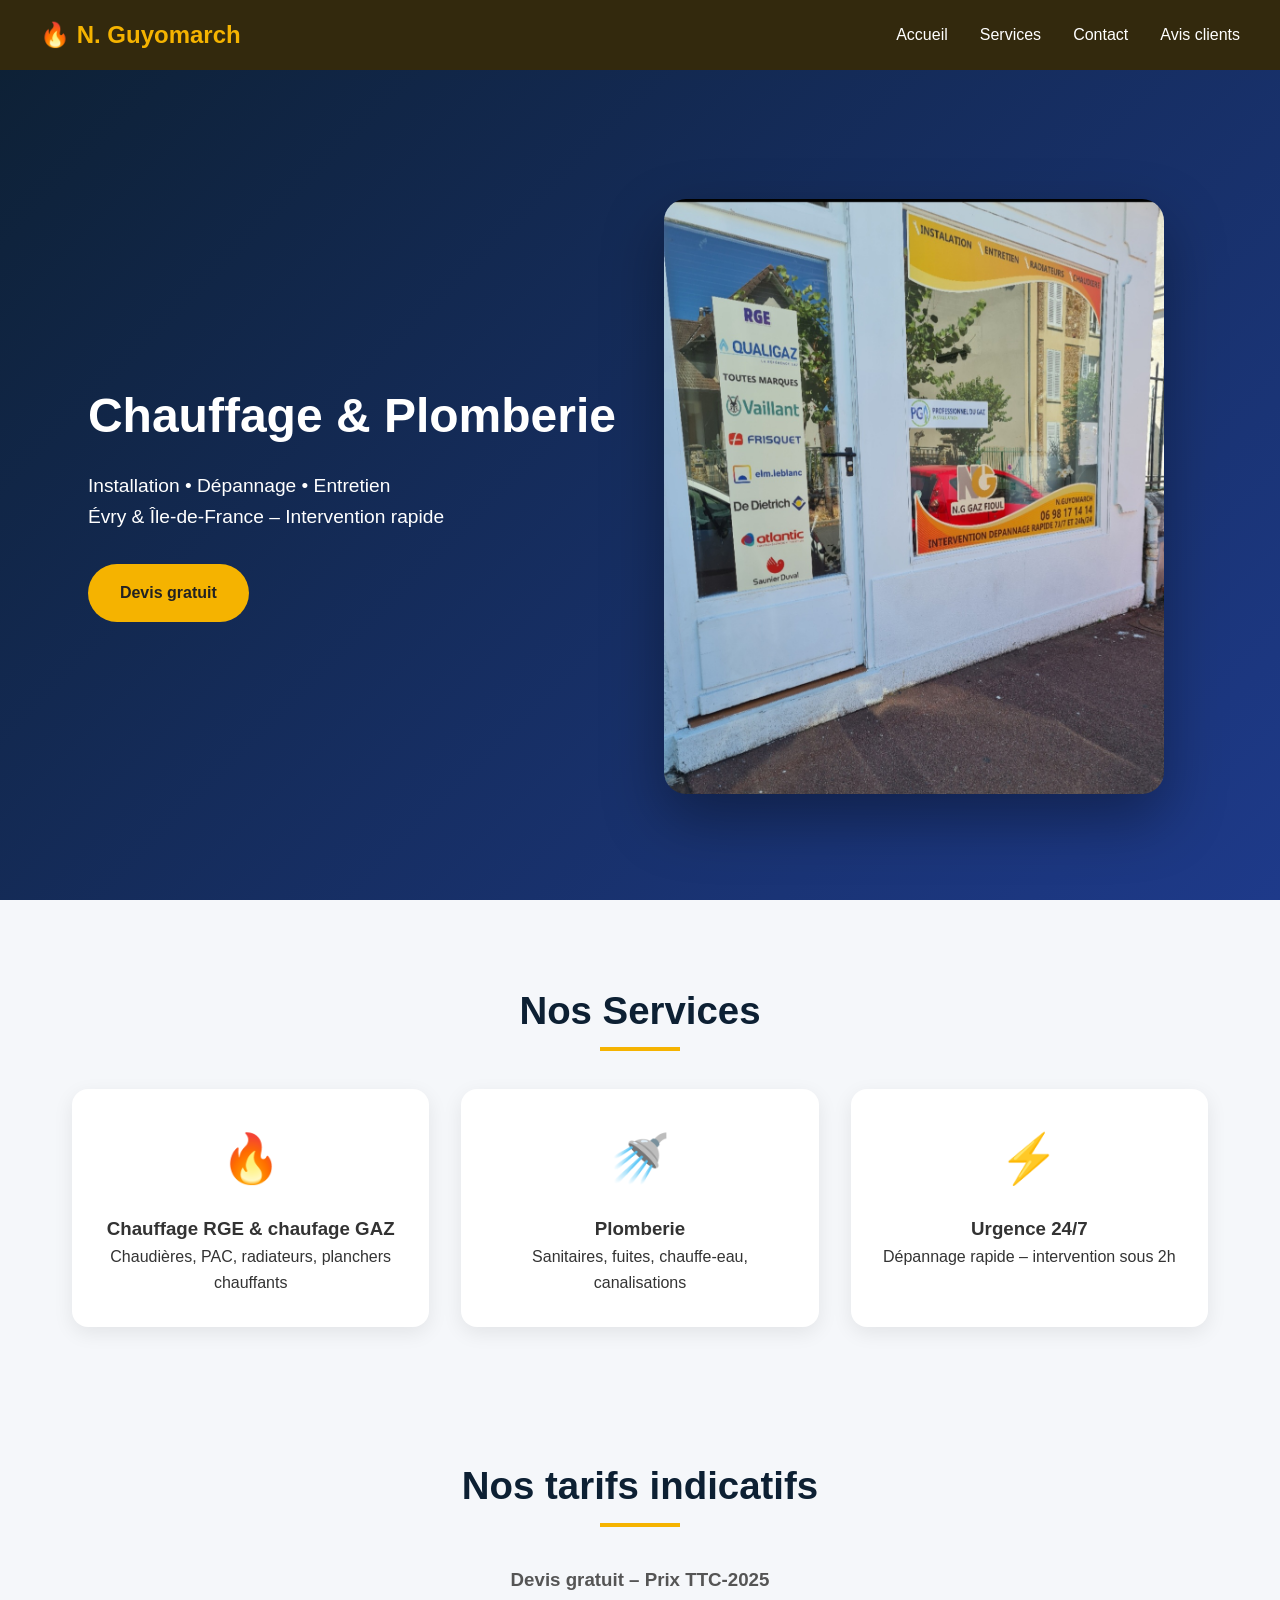
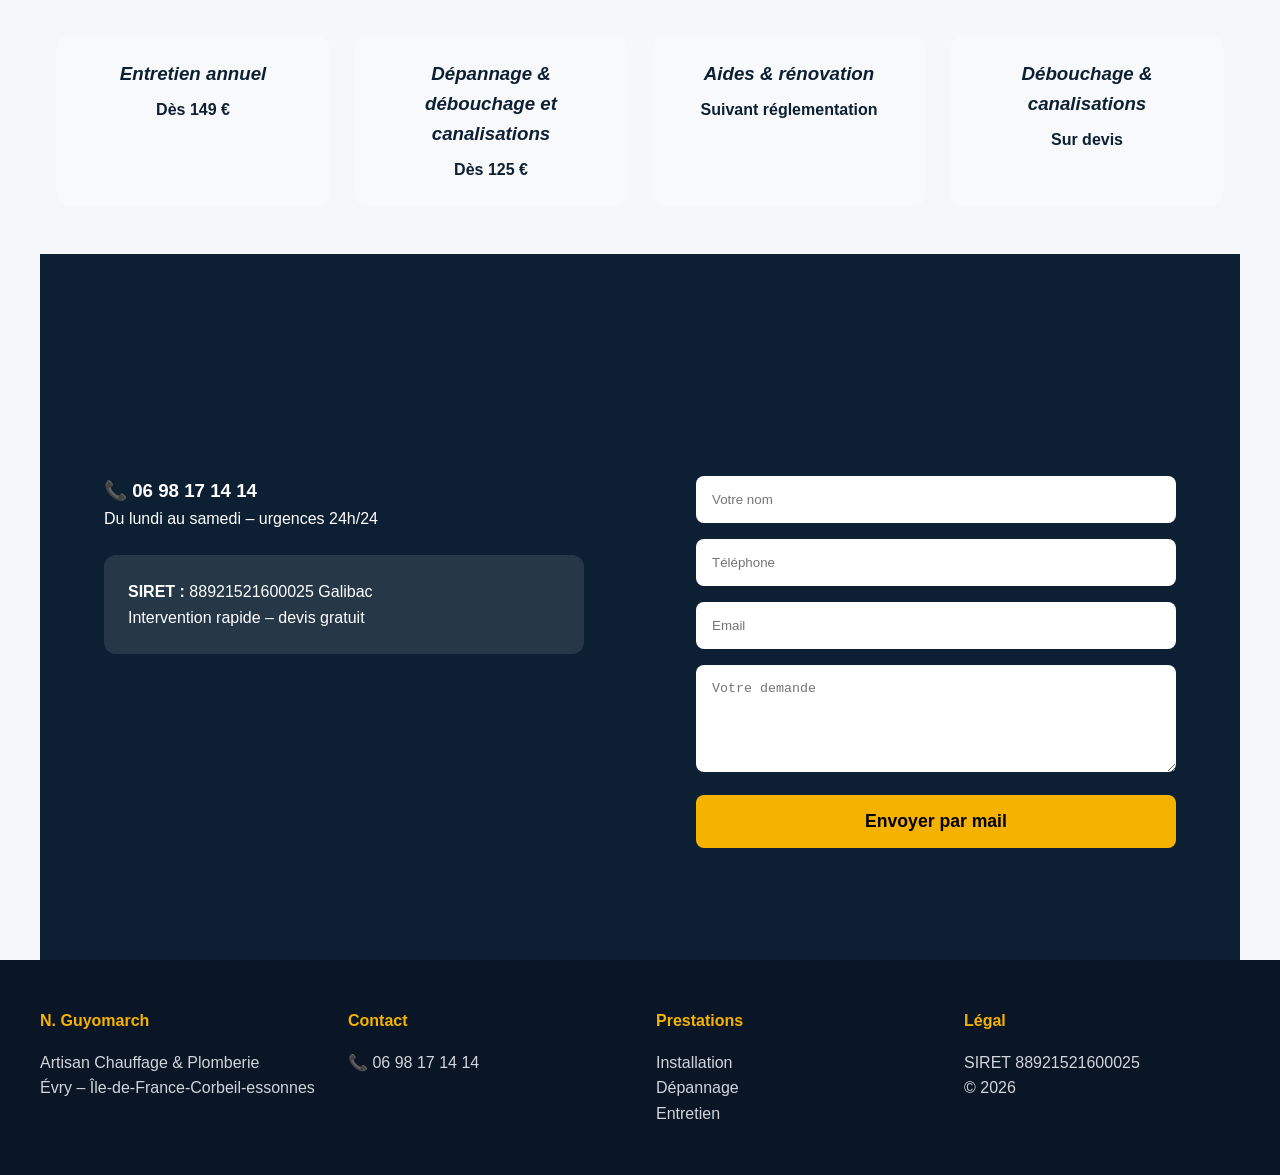
==== api/src/main/resources/static/index.html @ 582aec15 "Add frontend files to static" ====
<!doctype html>
<html lang="fr">
  <head>
    <meta charset="UTF-8" />
    <title>N. Guyomarch – Chauffage & Plomberie</title>
    <meta name="viewport" content="width=device-width, initial-scale=1" />

    <style>
      /* ===== RESET ===== */
      * {
        margin: 0;
        padding: 0;
        box-sizing: border-box;
      }

      body {
        font-family: "Segoe UI", Arial, sans-serif;
        background: #f5f7fa;
        color: #333;
        line-height: 1.6;
      }

      html {
        scroll-behavior: smooth;
      }

      /* ===== NAVBAR ===== */
      .navbar {
        position: fixed;
        top: 0;
        width: 100%;
        background: #33290d;
        z-index: 1000;
        padding: 1rem 2rem;
      }
      .nav-container {
        max-width: 1200px;
        margin: auto;
        display: flex;
        justify-content: space-between;
        align-items: center;
      }
      .logo {
        color: #f5b300;
        font-size: 1.5rem;
        font-weight: bold;
      }
      .nav-menu {
        display: flex;
        list-style: none;
        gap: 2rem;
      }
      .nav-menu a {
        color: #fff;
        text-decoration: none;
        font-weight: 500;
      }
      .nav-menu a:hover {
        color: #f5b300;
      }

      /* ===== HERO ===== */
      .hero {
        min-height: 100vh;
        padding-top: 100px;
        background: linear-gradient(135deg, #0d2033, #1e3a8a);
        color: #fff;
        display: flex;
        align-items: center;
      }
      .hero-layout {
        max-width: 1200px;
        margin: auto;
        padding: 2rem;
        display: grid;
        grid-template-columns: 1fr 1fr;
        gap: 3rem;
        align-items: center;
      }
      .hero-text h1 {
        font-size: 3rem;
        margin-bottom: 1rem;
      }
      .hero-text p {
        font-size: 1.2rem;
        margin-bottom: 2rem;
      }
      .cta-button {
        display: inline-block;
        padding: 1rem 2rem;
        background: #f5b300;
        color: #222;
        border-radius: 50px;
        font-weight: bold;
        text-decoration: none;
        transition: background 0.3s;
      }
      .cta-button:hover {
        background: #e0a800;
      }
      .hero-image img {
        width: 100%;
        max-width: 500px;
        height: auto;
        object-fit: cover;
        object-position: center;
        border-radius: 22px;
        background: #fff;
        box-shadow: 0 25px 60px rgba(0, 0, 0, 0.35);
      }

      /* ===== SECTIONS ===== */
      .section {
        max-width: 1200px;
        margin: auto;
        padding: 5rem 2rem;
      }
      .section h2 {
        text-align: center;
        font-size: 2.4rem;
        margin-bottom: 3rem;
        color: #0d2033;
        position: relative;
      }
      .section:not(.contact) h2::after {
        content: "";
        width: 80px;
        height: 4px;
        background: #f5b300;
        position: absolute;
        bottom: -10px;
        left: 50%;
        transform: translateX(-50%);
      }

      /* ===== SERVICES ===== */
      .services-grid {
        display: grid;
        grid-template-columns: repeat(auto-fit, minmax(280px, 1fr));
        gap: 2rem;
      }
      .service-card {
        background: white;
        padding: 2rem;
        border-radius: 16px;
        text-align: center;
        box-shadow: 0 6px 20px rgba(0, 0, 0, 0.08);
      }
      .service-icon {
        font-size: 3rem;
        margin-bottom: 1rem;
      }

      /* ===== TARIFS ===== */
      .tarifs {
        background: #f5f7fa;
        padding: 3rem 1rem;
      }
      .tarifs .subtitle {
        text-align: center;
        margin-bottom: 2.5rem;
        color: #555;
      }
      .trust-grid {
        display: grid;
        grid-template-columns: repeat(auto-fit, minmax(180px, 1fr));
        gap: 1.5rem;
        text-align: center;
      }
      .trust-card {
        background: rgba(255, 255, 255, 0.2);
        padding: 1.5rem;
        border-radius: 14px;
        font-weight: bold;
        color: #0d2033;
        transition: transform 0.3s ease;
      }
      .trust-card:hover {
        transform: translateY(-4px);
      }
      .trust-card h3 {
        margin-bottom: 0.5rem;
        font-style: italic;
      }
      .trust-card .price {
        font-weight: bold;
        color: #0d2033;
      }

      /* ===== CONTACT ===== */
      .contact {
        background: #0d2033;
        color: white;
      }
      .contact-grid {
        display: grid;
        grid-template-columns: 1fr 1fr;
        gap: 3rem;
      }
      .contact-info {
        padding: 2rem;
      }
      .contact-info .siret-info {
        margin-top: 1.5rem;
        background: rgba(255, 255, 255, 0.1);
        padding: 1.5rem;
        border-radius: 12px;
      }
      .contact-form {
        padding: 2rem;
        border-radius: 16px;
      }
      .contact-form input,
      .contact-form textarea {
        width: 100%;
        padding: 1rem;
        margin-bottom: 1rem;
        border: none;
        border-radius: 8px;
      }
      .contact-form button {
        width: 100%;
        padding: 1rem;
        background: #f5b300;
        border: none;
        border-radius: 8px;
        font-size: 1.1rem;
        font-weight: bold;
        cursor: pointer;
      }

      /* En version safe, on change le formulaire pour mailto */
      .contact-form button {
        cursor: pointer;
      }

      /* ===== FOOTER ===== */
      .footer {
        background: #0a1625;
        color: #d1d5db;
        padding: 3rem 2rem;
      }
      .footer-grid {
        max-width: 1200px;
        margin: auto;
        display: grid;
        grid-template-columns: repeat(auto-fit, minmax(220px, 1fr));
        gap: 2rem;
      }
      .footer h4 {
        color: #f5b300;
        margin-bottom: 1rem;
      }

      /* ===== RESPONSIVE ===== */
      @media (max-width: 768px) {
        .nav-menu {
          display: none;
        }
        .hero-layout {
          grid-template-columns: 1fr;
          text-align: center;
        }
        .hero-text h1 {
          font-size: 2rem;
        }
        .hero-image img {
          height: auto;
          margin: auto;
        }
        .contact-grid {
          grid-template-columns: 1fr;
        }
      }
    </style>
  </head>

  <body>
    <!-- NAVBAR -->
    <nav class="navbar">
      <div class="nav-container">
        <div class="logo"><span class="logo-icon">🔥</span> N. Guyomarch</div>
        <ul class="nav-menu">
          <li><a href="#accueil">Accueil</a></li>
          <li><a href="#services">Services</a></li>
          <li><a href="#contact">Contact</a></li>
          <li><a href="avis.html">Avis clients</a></li>
        </ul>
      </div>
    </nav>

    <!-- HERO -->
    <section id="accueil" class="hero">
      <div class="hero-layout">
        <div class="hero-text">
          <h1>Chauffage & Plomberie</h1>
          <p>
            Installation • Dépannage • Entretien<br />Évry & Île-de-France –
            Intervention rapide
          </p>
          <a href="#contact" class="cta-button">Devis gratuit</a>
        </div>
        <div class="hero-image">
          <img
            src="vitrine.jpg"
            alt="Vitrine N. Guyomarch Chauffage Plomberie"
          />
        </div>
      </div>
    </section>

    <!-- SERVICES -->
    <section id="services" class="section">
      <h2>Nos Services</h2>
      <div class="services-grid">
        <div class="service-card">
          <div class="service-icon">🔥</div>
          <h3>Chauffage RGE & chaufage GAZ</h3>
          <p>Chaudières, PAC, radiateurs, planchers chauffants</p>
        </div>
        <div class="service-card">
          <div class="service-icon">🚿</div>
          <h3>Plomberie</h3>
          <p>Sanitaires, fuites, chauffe-eau, canalisations</p>
        </div>
        <div class="service-card">
          <div class="service-icon">⚡</div>
          <h3>Urgence 24/7</h3>
          <p>Dépannage rapide – intervention sous 2h</p>
        </div>
      </div>
    </section>

    <!-- TARIFS -->
    <section class="section tarifs">
      <h2>Nos tarifs indicatifs</h2>
      <h3 class="subtitle">Devis gratuit – Prix TTC-2025</h3>
      <div class="trust-grid">
        <div class="trust-card">
          <h3>Entretien annuel</h3>
          <p class="price">Dès 149 €</p>
        </div>
        <div class="trust-card">
          <h3>Dépannage & débouchage et canalisations</h3>
          <p class="price">Dès 125 €</p>
        </div>
        <div class="trust-card">
          <h3>Aides & rénovation</h3>
          <p class="price">Suivant réglementation</p>
        </div>
        <div class="trust-card">
          <h3>Débouchage & canalisations</h3>
          <p class="price">Sur devis</p>
        </div>
      </div>
    </section>

    <!-- CONTACT -->

    <section id="contact" class="section contact">
      <h2>Contact</h2>
      <div class="contact-grid">
        <div class="contact-info">
          <h3>📞 06 98 17 14 14</h3>
          <p>Du lundi au samedi – urgences 24h/24</p>
          <div class="siret-info">
            <strong>SIRET :</strong> 88921521600025 Galibac<br />
            Intervention rapide – devis gratuit
          </div>
        </div>

        <!-- Formulaire safe via mailto -->
        <form
          class="contact-form"
          action="mailto:contact@nguyomarch.fr"
          method="GET"
          enctype="text/plain"
        >
          <input type="text" name="nom" placeholder="Votre nom" required />
          <input type="tel" name="tel" placeholder="Téléphone" />
          <input type="email" name="email" placeholder="Email" />
          <textarea
            name="message"
            rows="5"
            placeholder="Votre demande"
            required
          ></textarea>
          <button type="submit">Envoyer par mail</button>
        </form>
      </div>
    </section>

    <!-- FOOTER -->
    <footer class="footer">
      <div class="footer-grid">
        <div>
          <h4>N. Guyomarch</h4>
          <p>
            Artisan Chauffage & Plomberie<br />Évry –
            Île-de-France-Corbeil-essonnes
          </p>
        </div>
        <div>
          <h4>Contact</h4>
          <p>📞 06 98 17 14 14</p>
        </div>
        <div>
          <h4>Prestations</h4>
          <p>Installation<br />Dépannage<br />Entretien</p>
        </div>
        <div>
          <h4>Légal</h4>
          <p>SIRET 88921521600025 <br />© 2026</p>
        </div>
      </div>
    </footer>
  </body>
</html>
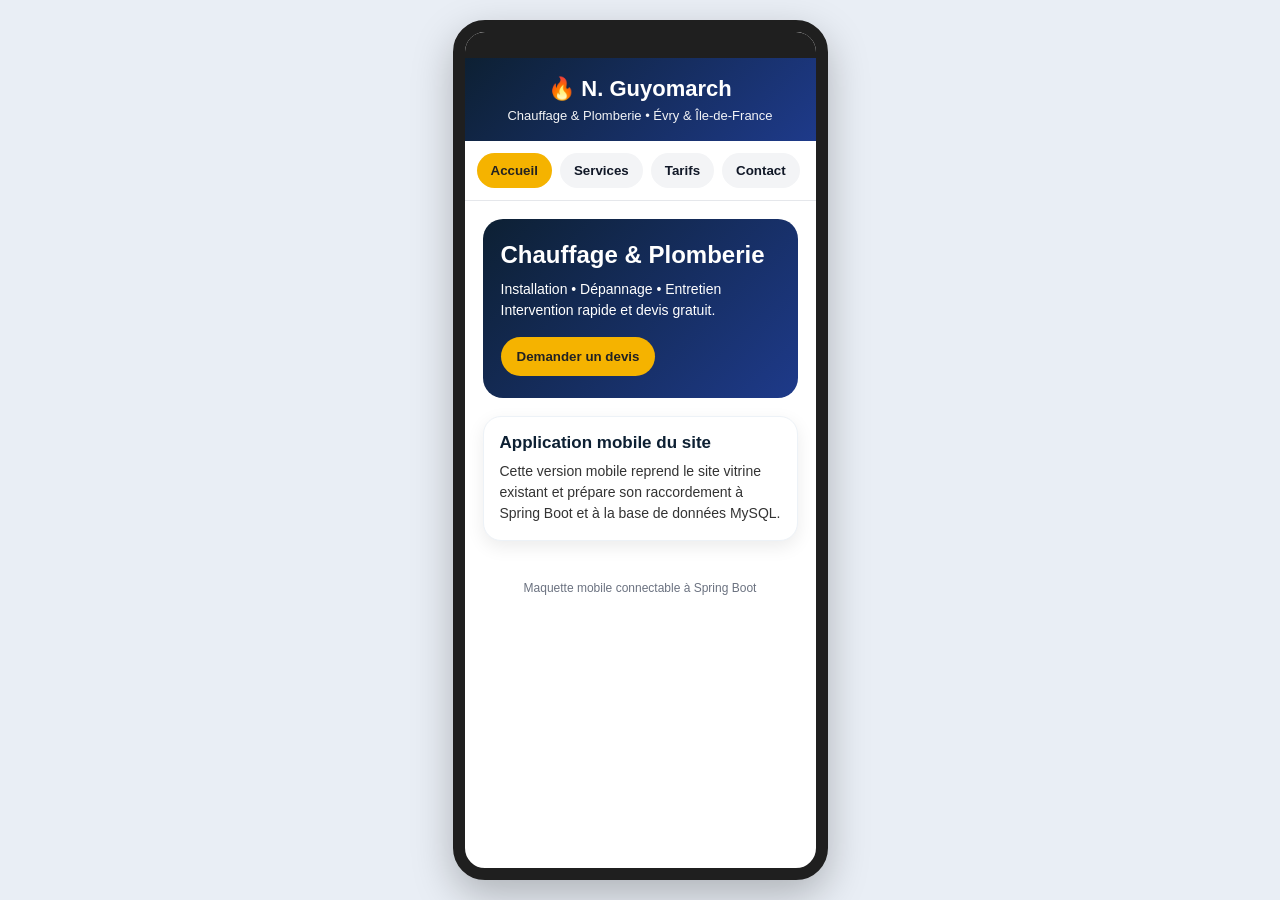
==== commit ffd79f43: "Ajout id btnContact pour stabiliser le test Selenium" ====
--- a/api/src/main/resources/static/index.html
+++ b/api/src/main/resources/static/index.html
@@ -2,417 +2,417 @@
 <html lang="fr">
   <head>
     <meta charset="UTF-8" />
-    <title>N. Guyomarch – Chauffage & Plomberie</title>
+    <title>N. Guyomarch App Mobile</title>
     <meta name="viewport" content="width=device-width, initial-scale=1" />
 
     <style>
-      /* ===== RESET ===== */
       * {
         margin: 0;
         padding: 0;
         box-sizing: border-box;
+        font-family: "Segoe UI", Arial, sans-serif;
       }
 
       body {
-        font-family: "Segoe UI", Arial, sans-serif;
-        background: #f5f7fa;
+        background: #e9eef5;
+        min-height: 100vh;
+        display: flex;
+        justify-content: center;
+        padding: 20px;
         color: #333;
-        line-height: 1.6;
-      }
-
-      html {
-        scroll-behavior: smooth;
-      }
-
-      /* ===== NAVBAR ===== */
-      .navbar {
-        position: fixed;
-        top: 0;
-        width: 100%;
-        background: #33290d;
-        z-index: 1000;
-        padding: 1rem 2rem;
-      }
-      .nav-container {
-        max-width: 1200px;
-        margin: auto;
+      }
+
+      .phone {
+        width: 375px;
+        min-height: 812px;
+        background: #fff;
+        border: 12px solid #1f1f1f;
+        border-radius: 32px;
+        overflow: hidden;
+        box-shadow: 0 15px 40px rgba(0, 0, 0, 0.25);
+      }
+
+      .statusbar {
+        height: 26px;
+        background: #1f1f1f;
+      }
+
+      .app-header {
+        background: linear-gradient(135deg, #0d2033, #1e3a8a);
+        color: white;
+        padding: 18px 20px;
+        text-align: center;
+      }
+
+      .app-header h1 {
+        font-size: 22px;
+        margin-bottom: 6px;
+      }
+
+      .app-header p {
+        font-size: 13px;
+        opacity: 0.95;
+      }
+
+      .nav-tabs {
         display: flex;
-        justify-content: space-between;
-        align-items: center;
-      }
-      .logo {
-        color: #f5b300;
-        font-size: 1.5rem;
-        font-weight: bold;
-      }
-      .nav-menu {
-        display: flex;
-        list-style: none;
-        gap: 2rem;
-      }
-      .nav-menu a {
-        color: #fff;
-        text-decoration: none;
-        font-weight: 500;
-      }
-      .nav-menu a:hover {
-        color: #f5b300;
-      }
-
-      /* ===== HERO ===== */
-      .hero {
-        min-height: 100vh;
-        padding-top: 100px;
-        background: linear-gradient(135deg, #0d2033, #1e3a8a);
-        color: #fff;
-        display: flex;
-        align-items: center;
-      }
-      .hero-layout {
-        max-width: 1200px;
-        margin: auto;
-        padding: 2rem;
-        display: grid;
-        grid-template-columns: 1fr 1fr;
-        gap: 3rem;
-        align-items: center;
-      }
-      .hero-text h1 {
-        font-size: 3rem;
-        margin-bottom: 1rem;
-      }
-      .hero-text p {
-        font-size: 1.2rem;
-        margin-bottom: 2rem;
-      }
-      .cta-button {
-        display: inline-block;
-        padding: 1rem 2rem;
+        gap: 8px;
+        overflow-x: auto;
+        padding: 12px;
+        background: #fff;
+        border-bottom: 1px solid #e5e7eb;
+      }
+
+      .nav-tabs button {
+        border: none;
+        background: #f3f4f6;
+        color: #111827;
+        padding: 10px 14px;
+        border-radius: 999px;
+        font-weight: 600;
+        cursor: pointer;
+        white-space: nowrap;
+      }
+
+      .nav-tabs button.active {
         background: #f5b300;
         color: #222;
-        border-radius: 50px;
+      }
+
+      .screen {
+        display: none;
+        padding: 18px;
+      }
+
+      .screen.active {
+        display: block;
+      }
+
+      .hero-card {
+        background: linear-gradient(135deg, #0d2033, #1e3a8a);
+        color: white;
+        border-radius: 20px;
+        padding: 22px 18px;
+        margin-bottom: 18px;
+      }
+
+      .hero-card h2 {
+        font-size: 24px;
+        margin-bottom: 10px;
+      }
+
+      .hero-card p {
+        margin-bottom: 16px;
+        line-height: 1.5;
+        font-size: 14px;
+      }
+
+      .cta {
+        display: inline-block;
+        background: #f5b300;
+        color: #222;
+        border: none;
+        padding: 12px 16px;
+        border-radius: 999px;
         font-weight: bold;
-        text-decoration: none;
-        transition: background 0.3s;
-      }
-      .cta-button:hover {
-        background: #e0a800;
-      }
-      .hero-image img {
-        width: 100%;
-        max-width: 500px;
-        height: auto;
-        object-fit: cover;
-        object-position: center;
-        border-radius: 22px;
-        background: #fff;
-        box-shadow: 0 25px 60px rgba(0, 0, 0, 0.35);
-      }
-
-      /* ===== SECTIONS ===== */
-      .section {
-        max-width: 1200px;
-        margin: auto;
-        padding: 5rem 2rem;
-      }
-      .section h2 {
-        text-align: center;
-        font-size: 2.4rem;
-        margin-bottom: 3rem;
+        cursor: pointer;
+      }
+
+      .section-title {
+        font-size: 20px;
         color: #0d2033;
-        position: relative;
-      }
-      .section:not(.contact) h2::after {
-        content: "";
-        width: 80px;
-        height: 4px;
-        background: #f5b300;
-        position: absolute;
-        bottom: -10px;
-        left: 50%;
-        transform: translateX(-50%);
-      }
-
-      /* ===== SERVICES ===== */
-      .services-grid {
-        display: grid;
-        grid-template-columns: repeat(auto-fit, minmax(280px, 1fr));
-        gap: 2rem;
-      }
-      .service-card {
+        margin-bottom: 14px;
+      }
+
+      .card {
         background: white;
-        padding: 2rem;
-        border-radius: 16px;
-        text-align: center;
-        box-shadow: 0 6px 20px rgba(0, 0, 0, 0.08);
-      }
-      .service-icon {
-        font-size: 3rem;
-        margin-bottom: 1rem;
-      }
-
-      /* ===== TARIFS ===== */
-      .tarifs {
-        background: #f5f7fa;
-        padding: 3rem 1rem;
-      }
-      .tarifs .subtitle {
-        text-align: center;
-        margin-bottom: 2.5rem;
-        color: #555;
-      }
-      .trust-grid {
-        display: grid;
-        grid-template-columns: repeat(auto-fit, minmax(180px, 1fr));
-        gap: 1.5rem;
-        text-align: center;
-      }
-      .trust-card {
-        background: rgba(255, 255, 255, 0.2);
-        padding: 1.5rem;
-        border-radius: 14px;
+        border-radius: 18px;
+        padding: 16px;
+        margin-bottom: 14px;
+        box-shadow: 0 6px 18px rgba(0, 0, 0, 0.08);
+        border: 1px solid #edf2f7;
+      }
+
+      .icon {
+        font-size: 28px;
+        margin-bottom: 10px;
+      }
+
+      .card h3 {
+        margin-bottom: 8px;
+        color: #0d2033;
+        font-size: 17px;
+      }
+
+      .card p {
+        font-size: 14px;
+        line-height: 1.5;
+      }
+
+      .price {
+        margin-top: 8px;
+        color: #0d2033;
         font-weight: bold;
-        color: #0d2033;
-        transition: transform 0.3s ease;
-      }
-      .trust-card:hover {
-        transform: translateY(-4px);
-      }
-      .trust-card h3 {
-        margin-bottom: 0.5rem;
-        font-style: italic;
-      }
-      .trust-card .price {
-        font-weight: bold;
-        color: #0d2033;
-      }
-
-      /* ===== CONTACT ===== */
-      .contact {
+      }
+
+      .contact-box {
         background: #0d2033;
         color: white;
-      }
-      .contact-grid {
-        display: grid;
-        grid-template-columns: 1fr 1fr;
-        gap: 3rem;
-      }
-      .contact-info {
-        padding: 2rem;
-      }
-      .contact-info .siret-info {
-        margin-top: 1.5rem;
-        background: rgba(255, 255, 255, 0.1);
-        padding: 1.5rem;
+        border-radius: 20px;
+        padding: 16px;
+        margin-bottom: 16px;
+      }
+
+      form input,
+      form textarea {
+        width: 100%;
+        padding: 12px;
+        margin-bottom: 12px;
+        border: 1px solid #d1d5db;
         border-radius: 12px;
-      }
-      .contact-form {
-        padding: 2rem;
-        border-radius: 16px;
-      }
-      .contact-form input,
-      .contact-form textarea {
+        font-size: 14px;
+      }
+
+      form textarea {
+        resize: vertical;
+        min-height: 100px;
+      }
+
+      form button {
         width: 100%;
-        padding: 1rem;
-        margin-bottom: 1rem;
+        padding: 13px;
         border: none;
-        border-radius: 8px;
-      }
-      .contact-form button {
-        width: 100%;
-        padding: 1rem;
+        border-radius: 12px;
         background: #f5b300;
-        border: none;
-        border-radius: 8px;
-        font-size: 1.1rem;
+        color: #222;
+        font-size: 15px;
         font-weight: bold;
         cursor: pointer;
       }
 
-      /* En version safe, on change le formulaire pour mailto */
-      .contact-form button {
-        cursor: pointer;
-      }
-
-      /* ===== FOOTER ===== */
-      .footer {
-        background: #0a1625;
-        color: #d1d5db;
-        padding: 3rem 2rem;
-      }
-      .footer-grid {
-        max-width: 1200px;
-        margin: auto;
-        display: grid;
-        grid-template-columns: repeat(auto-fit, minmax(220px, 1fr));
-        gap: 2rem;
-      }
-      .footer h4 {
-        color: #f5b300;
-        margin-bottom: 1rem;
-      }
-
-      /* ===== RESPONSIVE ===== */
-      @media (max-width: 768px) {
-        .nav-menu {
-          display: none;
-        }
-        .hero-layout {
-          grid-template-columns: 1fr;
-          text-align: center;
-        }
-        .hero-text h1 {
-          font-size: 2rem;
-        }
-        .hero-image img {
-          height: auto;
-          margin: auto;
-        }
-        .contact-grid {
-          grid-template-columns: 1fr;
-        }
+      .message-box {
+        margin-top: 12px;
+        font-size: 14px;
+        font-weight: 600;
+      }
+
+      .footer-note {
+        text-align: center;
+        font-size: 12px;
+        color: #6b7280;
+        padding: 8px 18px 18px;
       }
     </style>
   </head>
 
   <body>
-    <!-- NAVBAR -->
-    <nav class="navbar">
-      <div class="nav-container">
-        <div class="logo"><span class="logo-icon">🔥</span> N. Guyomarch</div>
-        <ul class="nav-menu">
-          <li><a href="#accueil">Accueil</a></li>
-          <li><a href="#services">Services</a></li>
-          <li><a href="#contact">Contact</a></li>
-          <li><a href="avis.html">Avis clients</a></li>
-        </ul>
+    <div class="phone">
+      <div class="statusbar"></div>
+
+      <div class="app-header">
+        <h1>🔥 N. Guyomarch</h1>
+        <p>Chauffage & Plomberie • Évry & Île-de-France</p>
       </div>
-    </nav>
-
-    <!-- HERO -->
-    <section id="accueil" class="hero">
-      <div class="hero-layout">
-        <div class="hero-text">
-          <h1>Chauffage & Plomberie</h1>
+
+      <div class="nav-tabs">
+        <button class="tab-btn active" onclick="showScreen('accueil', this)">
+          Accueil
+        </button>
+
+        <button class="tab-btn" onclick="showScreen('services', this)">
+          Services
+        </button>
+
+        <button class="tab-btn" onclick="showScreen('tarifs', this)">
+          Tarifs
+        </button>
+
+        <button
+          id="btnContact"
+          class="tab-btn"
+          onclick="showScreen('contact', this)"
+        >
+          Contact
+        </button>
+      </div>
+
+      <!-- ACCUEIL -->
+
+      <section id="accueil" class="screen active">
+        <div class="hero-card">
+          <h2>Chauffage & Plomberie</h2>
+
           <p>
-            Installation • Dépannage • Entretien<br />Évry & Île-de-France –
-            Intervention rapide
+            Installation • Dépannage • Entretien<br />
+            Intervention rapide et devis gratuit.
           </p>
-          <a href="#contact" class="cta-button">Devis gratuit</a>
-        </div>
-        <div class="hero-image">
-          <img
-            src="vitrine.jpg"
-            alt="Vitrine N. Guyomarch Chauffage Plomberie"
-          />
-        </div>
-      </div>
-    </section>
-
-    <!-- SERVICES -->
-    <section id="services" class="section">
-      <h2>Nos Services</h2>
-      <div class="services-grid">
-        <div class="service-card">
-          <div class="service-icon">🔥</div>
-          <h3>Chauffage RGE & chaufage GAZ</h3>
-          <p>Chaudières, PAC, radiateurs, planchers chauffants</p>
-        </div>
-        <div class="service-card">
-          <div class="service-icon">🚿</div>
+
+          <button class="cta" onclick="goToContact()">Demander un devis</button>
+        </div>
+
+        <div class="card">
+          <h3>Application mobile du site</h3>
+
+          <p>
+            Cette version mobile reprend le site vitrine existant et prépare son
+            raccordement à Spring Boot et à la base de données MySQL.
+          </p>
+        </div>
+      </section>
+
+      <!-- SERVICES -->
+
+      <section id="services" class="screen">
+        <h2 class="section-title">Nos Services</h2>
+
+        <div class="card">
+          <div class="icon">🔥</div>
+          <h3>Chauffage RGE & Gaz</h3>
+          <p>Chaudières, PAC, radiateurs, planchers chauffants.</p>
+        </div>
+
+        <div class="card">
+          <div class="icon">🚿</div>
           <h3>Plomberie</h3>
-          <p>Sanitaires, fuites, chauffe-eau, canalisations</p>
-        </div>
-        <div class="service-card">
-          <div class="service-icon">⚡</div>
+          <p>Sanitaires, fuites, chauffe-eau, canalisations.</p>
+        </div>
+
+        <div class="card">
+          <div class="icon">⚡</div>
           <h3>Urgence 24/7</h3>
-          <p>Dépannage rapide – intervention sous 2h</p>
-        </div>
-      </div>
-    </section>
-
-    <!-- TARIFS -->
-    <section class="section tarifs">
-      <h2>Nos tarifs indicatifs</h2>
-      <h3 class="subtitle">Devis gratuit – Prix TTC-2025</h3>
-      <div class="trust-grid">
-        <div class="trust-card">
+          <p>Dépannage rapide et intervention sous 2h selon disponibilité.</p>
+        </div>
+      </section>
+
+      <!-- TARIFS -->
+
+      <section id="tarifs" class="screen">
+        <h2 class="section-title">Tarifs indicatifs</h2>
+
+        <div class="card">
           <h3>Entretien annuel</h3>
           <p class="price">Dès 149 €</p>
         </div>
-        <div class="trust-card">
-          <h3>Dépannage & débouchage et canalisations</h3>
+
+        <div class="card">
+          <h3>Dépannage & canalisations</h3>
           <p class="price">Dès 125 €</p>
         </div>
-        <div class="trust-card">
+
+        <div class="card">
           <h3>Aides & rénovation</h3>
           <p class="price">Suivant réglementation</p>
         </div>
-        <div class="trust-card">
-          <h3>Débouchage & canalisations</h3>
+
+        <div class="card">
+          <h3>Débouchage</h3>
           <p class="price">Sur devis</p>
         </div>
-      </div>
-    </section>
-
-    <!-- CONTACT -->
-
-    <section id="contact" class="section contact">
-      <h2>Contact</h2>
-      <div class="contact-grid">
-        <div class="contact-info">
-          <h3>📞 06 98 17 14 14</h3>
+      </section>
+
+      <!-- CONTACT -->
+
+      <section id="contact" class="screen">
+        <h2 class="section-title">Contact</h2>
+
+        <div class="contact-box">
+          <p><strong>📞 06 98 17 14 14</strong></p>
           <p>Du lundi au samedi – urgences 24h/24</p>
-          <div class="siret-info">
-            <strong>SIRET :</strong> 88921521600025 Galibac<br />
-            Intervention rapide – devis gratuit
-          </div>
-        </div>
-
-        <!-- Formulaire safe via mailto -->
-        <form
-          class="contact-form"
-          action="mailto:contact@nguyomarch.fr"
-          method="GET"
-          enctype="text/plain"
-        >
-          <input type="text" name="nom" placeholder="Votre nom" required />
-          <input type="tel" name="tel" placeholder="Téléphone" />
-          <input type="email" name="email" placeholder="Email" />
+
+          <p style="margin-top: 10px">
+            <strong>SIRET :</strong> 88921521600025 Galibac
+          </p>
+        </div>
+
+        <form id="contactForm">
+          <input type="text" id="nom" placeholder="Votre nom" required />
+
+          <input type="tel" id="tel" placeholder="Téléphone" />
+
+          <input type="email" id="email" placeholder="Email" />
+
           <textarea
-            name="message"
-            rows="5"
+            id="message"
             placeholder="Votre demande"
             required
           ></textarea>
-          <button type="submit">Envoyer par mail</button>
+
+          <button type="submit">Envoyer la demande</button>
+
+          <div id="resultat" class="message-box"></div>
         </form>
-      </div>
-    </section>
-
-    <!-- FOOTER -->
-    <footer class="footer">
-      <div class="footer-grid">
-        <div>
-          <h4>N. Guyomarch</h4>
-          <p>
-            Artisan Chauffage & Plomberie<br />Évry –
-            Île-de-France-Corbeil-essonnes
-          </p>
-        </div>
-        <div>
-          <h4>Contact</h4>
-          <p>📞 06 98 17 14 14</p>
-        </div>
-        <div>
-          <h4>Prestations</h4>
-          <p>Installation<br />Dépannage<br />Entretien</p>
-        </div>
-        <div>
-          <h4>Légal</h4>
-          <p>SIRET 88921521600025 <br />© 2026</p>
-        </div>
-      </div>
-    </footer>
+      </section>
+
+      <div class="footer-note">Maquette mobile connectable à Spring Boot</div>
+    </div>
+
+    <script>
+      function showScreen(screenId, button) {
+        document.querySelectorAll(".screen").forEach((screen) => {
+          screen.classList.remove("active");
+        });
+
+        document.getElementById(screenId).classList.add("active");
+
+        document.querySelectorAll(".tab-btn").forEach((btn) => {
+          btn.classList.remove("active");
+        });
+
+        if (button) button.classList.add("active");
+      }
+
+      function goToContact() {
+        document.querySelectorAll(".screen").forEach((screen) => {
+          screen.classList.remove("active");
+        });
+
+        document.getElementById("contact").classList.add("active");
+
+        document.querySelectorAll(".tab-btn").forEach((btn) => {
+          btn.classList.remove("active");
+        });
+
+        document.querySelectorAll(".tab-btn")[3].classList.add("active");
+      }
+
+      document
+        .getElementById("contactForm")
+        .addEventListener("submit", async function (e) {
+          e.preventDefault();
+
+          const data = {
+            nom: document.getElementById("nom").value,
+            tel: document.getElementById("tel").value,
+            email: document.getElementById("email").value,
+            message: document.getElementById("message").value,
+          };
+
+          const resultat = document.getElementById("resultat");
+
+          resultat.textContent = "Envoi en cours...";
+
+          try {
+            const response = await fetch(
+              "http://localhost:8081/demandes-contact",
+              {
+                method: "POST",
+                headers: {
+                  "Content-Type": "application/json",
+                },
+                body: JSON.stringify(data),
+              },
+            );
+
+            if (response.ok) {
+              resultat.textContent = "Demande envoyée avec succès.";
+              this.reset();
+            } else {
+              resultat.textContent = "Erreur lors de l'envoi.";
+            }
+          } catch (error) {
+            resultat.textContent = "Impossible de contacter l'API Spring Boot.";
+          }
+        });
+    </script>
   </body>
 </html>
